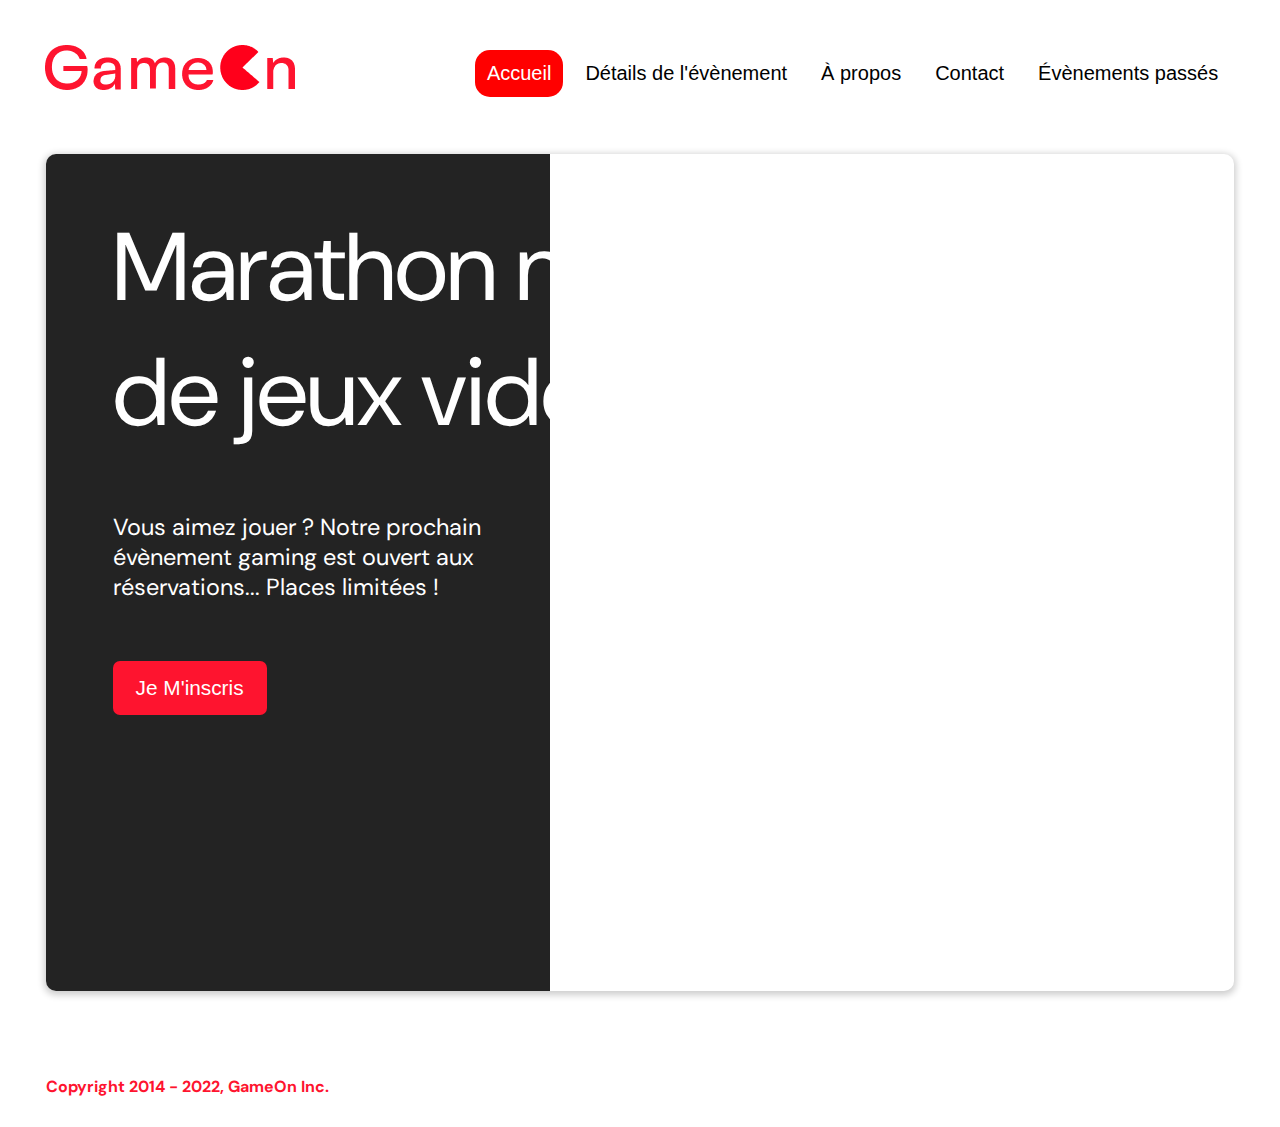
==== starterOnly/index.html @ 1fe6ed71 "first commit" ====
<!DOCTYPE html>
<html lang="en">
  <head>
    <meta charset="utf-8" />
    <title>Reservation</title>
    <meta name="viewport" content="width=device-width,initial-scale=1" />
    <link rel="stylesheet" href="css/modal.css" />
    <link rel="stylesheet" href="https://cdnjs.cloudflare.com/ajax/libs/font-awesome/4.7.0/css/font-awesome.min.css">
    <link
      href="https://fonts.googleapis.com/css?family=DM+Sans"
      rel="stylesheet"
    />
  </head>
  <body>
    <div class="topnav" id="myTopnav">
      <div class="header-logo">
      <img alt="logo" src="src/images/Logo.png" width="auto" height="auto" />
    </div>
    <div class="main-navbar">
      
      <a href="#" class="active"><span>Accueil</span></a>
      <a href="#"><span>Détails de l'évènement</span></a>
      <a href="#"><span>À propos</span></a>
      <a href="#"><span>Contact</span></a>
      <a href="#"><span>Évènements passés</span></a>
      <a href="javascript:void(0);" class="icon" onclick="editNav()">
        <i class="fa fa-bars"></i>
      </a>
    </div>
    </div>
  </div>
    <main>
      <div class="hero-section">
        <div class="hero-content">
          <h1 class="hero-headline">
            Marathon national<br>
            de jeux vidéos
          </h1>
          <p class="hero-text">
            Vous aimez jouer ? Notre prochain évènement gaming est ouvert
            aux réservations... Places limitées !
          </p>
          <button class="btn-signup modal-btn">
            je m'inscris
          </button>
        </div>
        <div class="hero-img">
          <img src="./bg_img.jpg" alt="img" />
        </div>
        <button class="btn-signup modal-btn">
          je m'inscris
        </button>
      </div>

      <div class="bground">
        <div class="content">
          <span class="close"></span>
          <div class="modal-body">
            <form
              name="reserve"
              action="index.html"
              method="get"
              onsubmit="return validate();"
            >
              <div
                class="formData">
                <label>Prénom</label><br>
                <input
                  class="text-control"
                  type="text"
                  id="first"
                  name="first"
                  minlength="2"
                /><br>
              </div>
              <div
                class="formData">
                <label>Nom</label><br>
                <input
                  class="text-control"
                  type="text"
                  id="last"
                  name="last"
                /><br>
              </div>
              <div
                class="formData">
                <label>E-mail</label><br>
                <input
                  class="text-control"
                  type="email"
                  id="email"
                  name="email"
                /><br>
              </div>
              <div
                class="formData">
                <label>Date de naissance</label><br>
                <input
                  class="text-control"
                  type="date"
                  id="birthdate"
                  name="birthdate"
                /><br>
              </div>
              <div
                class="formData">
                <label>À combien de tournois GameOn avez-vous déjà participé ?</label><br>
                <input type="number" class="text-control" id="quantity" name="quantity" min="0" max="99">
              </div>
              <p class="text-label">A quel tournoi souhaitez-vous participer cette année ?</p>
              <div
                class="formData">
                <input
                  class="checkbox-input"
                  type="radio"
                  id="location1"
                  name="location"
                  value="New York"
                />
                <label class="checkbox-label" for="location1">
                  <span class="checkbox-icon"></span>
                  New York</label
                >
                <input
                  class="checkbox-input"
                  type="radio"
                  id="location2"
                  name="location"
                  value="San Francisco"
                />
                <label class="checkbox-label" for="location2">
                  <span class="checkbox-icon"></span>
                  San Francisco</label
                >
                <input
                  class="checkbox-input"
                  type="radio"
                  id="location3"
                  name="location"
                  value="Seattle"
                />
                <label class="checkbox-label" for="location3">
                  <span class="checkbox-icon"></span>
                  Seattle</label
                >
                <input
                  class="checkbox-input"
                  type="radio"
                  id="location4"
                  name="location"
                  value="Chicago"
                />
                <label class="checkbox-label" for="location4">
                  <span class="checkbox-icon"></span>
                  Chicago</label
                >
                <input
                  class="checkbox-input"
                  type="radio"
                  id="location5"
                  name="location"
                  value="Boston"
                />
                <label class="checkbox-label" for="location5">
                  <span class="checkbox-icon"></span>
                  Boston</label
                >
                <input
                  class="checkbox-input"
                  type="radio"
                  id="location6"
                  name="location"
                  value="Portland"
                />
                <label class="checkbox-label" for="location6">
                  <span class="checkbox-icon"></span>
                  Portland</label
                >
              </div>

              <div
                class="formData">
                <input
                  class="checkbox-input"
                  type="checkbox"
                  id="checkbox1"
                  checked
                />
                <label class="checkbox2-label" for="checkbox1" required>
                  <span class="checkbox-icon"></span>
                  J'ai lu et accepté les conditions d'utilisation.
                </label>
                <br>
                <input class="checkbox-input" type="checkbox" id="checkbox2" />
                <label class="checkbox2-label" for="checkbox2">
                  <span class="checkbox-icon"></span>
                  Je Je souhaite être prévenu des prochains évènements.
                </label>
                <br>
              </div>
              <input
                class="btn-submit"
                type="submit"
                class="button"
                value="C'est parti"
              />
            </form>
          </div>
        </div>
      </div>
    </main>
    <footer>
      <p class="copyrights">
        Copyright 2014 - 2022, GameOn Inc.
      </p>
    </footer>
    <script src="js/modal.js"></script>
  </body>
</html>
---- starterOnly/css/modal.css ----
:root {
  --font-default: "DM Sans", Arial, Helvetica, sans-serif;
  --font-slab: var(--font-default);
  --modal-duration: 0.8s;
}
* {
  box-sizing: border-box;
  margin: 0;
  padding: 0;
}
/* Landing Page */

body {
  margin: 0;
  display: flex;
  flex-direction: column;
  background-image: url("background.png");
  font-family: var(--font-default);
  font-size: 18px;
  max-width: 1300px;
  margin: 0 auto;
}

p {
  margin-bottom: 0;
  padding: 0.5vw;
}

img {
  padding-right: 1rem;
}

.topnav {
  overflow: hidden;
  margin: 3.5%;
}
.header-logo {
    float: left;
}
.main-navbar {
    float: right;
}
.topnav a {
  float: left;
  display: block;
  color: #000000;
  text-align: center;
  padding: 12px 12px;
  margin: 5px;
  text-decoration: none;
  font-size: 20px;
  font-family: Roboto, sans-serif;
}

.topnav a:hover {
  background-color: #ff0000;
  color: #ffffff;
  border-radius: 15px;
}

.topnav a.active {
  background-color: #ff0000;
  color: #ffffff;
  border-radius: 15px;
}

.topnav .icon {
  display: none;
}

@media screen and (max-width: 768px) {
  .topnav a {display: none;}
  .topnav a.icon {
    float: right;
    display: block;
  }
}

@media screen and (max-width: 768px) {
  .topnav.responsive {position: relative;}
  .topnav.responsive .icon {
    position: absolute;
    right: 0;
    top: 0;
  }
  .topnav.responsive a {
    float: none;
    display: block;
    text-align: left;
  }
}



 @media screen and (max-width: 540px) {
  .topnav a {display: none;}
  .topnav a.icon {
    float: right;
    display: block;
    margin-top: -15px;
  }
} 

main {
  font-size: 130%;
  font-weight: bolder;
  color: black;
  padding-top: 0.5vw;
  padding-left: 2vw;
  padding-right: 2vw;
  margin: 1px 20px 15px;
  border-radius: 2rem;
  text-align: justify;


}

.modal-btn {
  font-size: 145%;
  background: #fe142f;
  display: flex;
  margin: auto;
  padding: 2em;
  color: #fff;
  padding: 0.75rem 2.5rem;
  border-radius: 1rem;
  cursor: pointer;
}

.modal-btn:hover {
  background: #3876ac;
}

.footer {
  margin: 20px;
  padding: 10px;
  font-family: var(--font-slab);
}

/* Modal form */

.button {
  background: #fe142f;
  margin-top: 0.5em;
  padding: 1em;
  color: #fff;
  border-radius: 15px;
  cursor: pointer;
  font-size: 16px;
}

.button:hover {
  background: #3876ac;
}

.smFont {
  font-size: 16px;
}

.bground {
  display: none;
  position: fixed;
  z-index: 1;
  left: 0;
  top: 0;
  height: 100%;
  width: 100%;
  overflow: auto;
  background-color: rgba(26, 39, 156, 0.4);
}

.content {
  margin: 5% auto;
  width: 100%;
  max-width: 500px;
  animation-name: modalopen;
  animation-duration: var(--modal-duration);
  background: #232323;
  border-radius: 10px;
  overflow: hidden;
  position: relative;
  color: #fff;
  padding-top: 10px;
}

.modal-body {
  padding: 15px 8%;
  margin: 15px auto;
}

label {
  font-family: var(--font-default);
  font-size: 17px;
  font-weight: normal;
  display: inline-block;
  margin-bottom: 11px;
}
input {
  padding: 8px;
  border: 0.8px solid #ccc;
  outline: none;
}
.text-control {
  margin: 0;
  padding: 8px;
  width: 100%;
  border-radius: 8px;
  font-size: 20px;
  height: 48px;
}
.formData[data-error]::after {
  content: attr(data-error);
  font-size: 0.4em;
  color: #e54858;
  display: block;
  margin-top: 7px;
  margin-bottom: 7px;
  text-align: right;
  line-height: 0.3;
  opacity: 0;
  transition: 0.3s;
}
.formData[data-error-visible="true"]::after {
  opacity: 1;
}
.formData[data-error-visible="true"] .text-control {
  border: 2px solid #e54858;
}
/* 
input[data-error]::after {
    content: attr(data-error);
    font-size: 0.4em;
    color: red;
} */
.checkbox-label,
.checkbox2-label {
  position: relative;
  margin-left: 36px;
  font-size: 12px;
  font-weight: normal;
}
.checkbox-label .checkbox-icon,
.checkbox2-label .checkbox-icon {
  display: block;
  width: 20px;
  height: 20px;
  border: 2px solid #279e7a;
  border-radius: 50%;
  text-indent: 29px;
  white-space: nowrap;
  position: absolute;
  left: -30px;
  top: -1px;
  transition: 0.3s;
}
.checkbox-label .checkbox-icon::after,
.checkbox2-label .checkbox-icon::after {
  content: "";
  width: 13px;
  height: 13px;
  background-color: #279e7a;
  border-radius: 50%;
  text-indent: 29px;
  white-space: nowrap;
  position: absolute;
  left: 50%;
  top: 50%;
  transform: translate(-50%, -50%);
  transition: 0.3s;
  opacity: 0;
}
.checkbox-input {
  display: none;
}
.checkbox-input:checked + .checkbox-label .checkbox-icon::after,
.checkbox-input:checked + .checkbox2-label .checkbox-icon::after {
  opacity: 1;
}
.checkbox-input:checked + .checkbox2-label .checkbox-icon {
  background: #279e7a;
}
.checkbox2-label .checkbox-icon {
  border-radius: 4px;
  border: 0;
  background: #c4c4c4;
}
.checkbox2-label .checkbox-icon::after {
  width: 7px;
  height: 4px;
  border-radius: 2px;
  background: transparent;
  border: 2px solid transparent;
  border-bottom-color: #fff;
  border-left-color: #fff;
  transform: rotate(-55deg);
  left: 21%;
  top: 19%;
}
.close {
  position: absolute;
  right: 15px;
  top: 15px;
  width: 32px;
  height: 32px;
  opacity: 1;
  cursor: pointer;
  transform: scale(0.7);
}
.close:before,
.close:after {
  position: absolute;
  left: 15px;
  content: " ";
  height: 33px;
  width: 3px;
  background-color: #fff;
}
.close:before {
  transform: rotate(45deg);
}
.close:after {
  transform: rotate(-45deg);
}
.btn-submit,
.btn-signup {
  background: #fe142f;
  display: block;
  margin: 0 auto;
  border-radius: 7px;
  font-size: 1rem;
  padding: 12px 82px;
  color: #fff;
  cursor: pointer;
  border: 0;
}
/* custom select styles */
.custom-select {
  position: relative;
  font-family: Arial;
  font-size: 1.1rem;
  font-weight: normal;
}

.custom-select select {
  display: none;
}
.select-selected {
  background-color: #fff;
}

/* Style the arrow inside the select element: */
.select-selected:after {
  position: absolute;
  content: "";
  top: 10px;
  right: 13px;
  width: 11px;
  height: 11px;
  border: 3px solid transparent;
  border-bottom-color: #f00;
  border-left-color: #f00;
  transform: rotate(-48deg);
  border-radius: 5px 0 5px 0;
}

/* Point the arrow upwards when the select box is open (active): */
.select-selected.select-arrow-active:after {
  transform: rotate(135deg);
  top: 13px;
}

.select-items div,
.select-selected {
  color: #000;
  padding: 11px 16px;
  border: 1px solid transparent;
  border-color: transparent transparent rgba(0, 0, 0, 0.1) transparent;
  cursor: pointer;
  border-radius: 8px;
  height: 48px;
}

/* Style items (options): */
.select-items {
  position: absolute;
  background-color: #fff;
  top: 89%;
  left: 0;
  right: 0;
  z-index: 99;
}

/* Hide the items when the select box is closed: */
.select-hide {
  display: none;
}

.select-items div:hover,
.same-as-selected {
  background-color: rgba(0, 0, 0, 0.1);
}
/* custom select end */
.text-label {
  font-weight: normal;
  font-size: 16px;
}
.hero-section {
  min-height: 93vh;
  border-radius: 10px;
  display: grid;
  grid-template-columns: repeat(12, 1fr);
  overflow: hidden;
  box-shadow: 0 2px 7px 2px rgba(0, 0, 0, 0.2);
  margin-bottom: 10px;
}
.hero-content {
  padding: 51px 67px;
  grid-column: span 4;
  background: #232323;
  color: #fff;
  position: relative;
  text-align: left;
  min-width: 424px;
}
.hero-content::after {
  content: "";
  width: 100%;
  height: 100%;
  background: #232323;
  position: absolute;
  right: -80px;
  top: 0;
}
.hero-content > * {
  position: relative;
  z-index: 1;
}
.hero-headline {
  font-size: 6rem;
  font-weight: normal;
  white-space: nowrap;
}
.hero-text {
  width: 146%;
  font-weight: normal;
  margin-top: 57px;
  padding: 0;
}
.btn-signup {
  outline: none;
  text-transform: capitalize;
  font-size: 1.3rem;
  padding: 15px 23px;
  margin: 0;
  margin-top: 59px;
}
.hero-img {
  grid-column: span 8;
}
.hero-img img {
  width: 100%;
  height: 100%;
  display: block;
  padding: 0;
}
.copyrights {
  color: #fe142f;
  padding: 0;
  font-size: 1rem;
  margin: 60px 0 30px;
  font-weight: bolder;
}
.hero-section > .btn-signup {
  display: none;
}
footer {
  padding-left: 2vw;
  padding-right: 2vw;
  margin: 0 20px;
}
@media screen and (max-width: 800px) {
  .hero-section {
    display: block;
    box-shadow: unset;
  }
  .hero-content {
    background: #fff;
    color: #000;
    padding: 20px;
  }
  .hero-content::after {
    content: unset;
  }
  .hero-content .btn-signup {
    display: none;
  }
  .hero-headline {
    font-size: 4.5rem;
    white-space: normal;
  }
  .hero-text {
    width: unset;
    font-size: 1.5rem;
  }
  .hero-img img {
    border-radius: 10px;
    margin-top: 40px;
  }
  .hero-section > .btn-signup {
    display: block;
    margin: 32px auto 10px;
    padding: 12px 35px;
  }
  .copyrights {
    margin-top: 50px;
    text-align: center;
  }
}

@keyframes modalopen {
  from {
    opacity: 0;
    transform: translateY(-150px);
  }
  to {
    opacity: 1;
  }
}
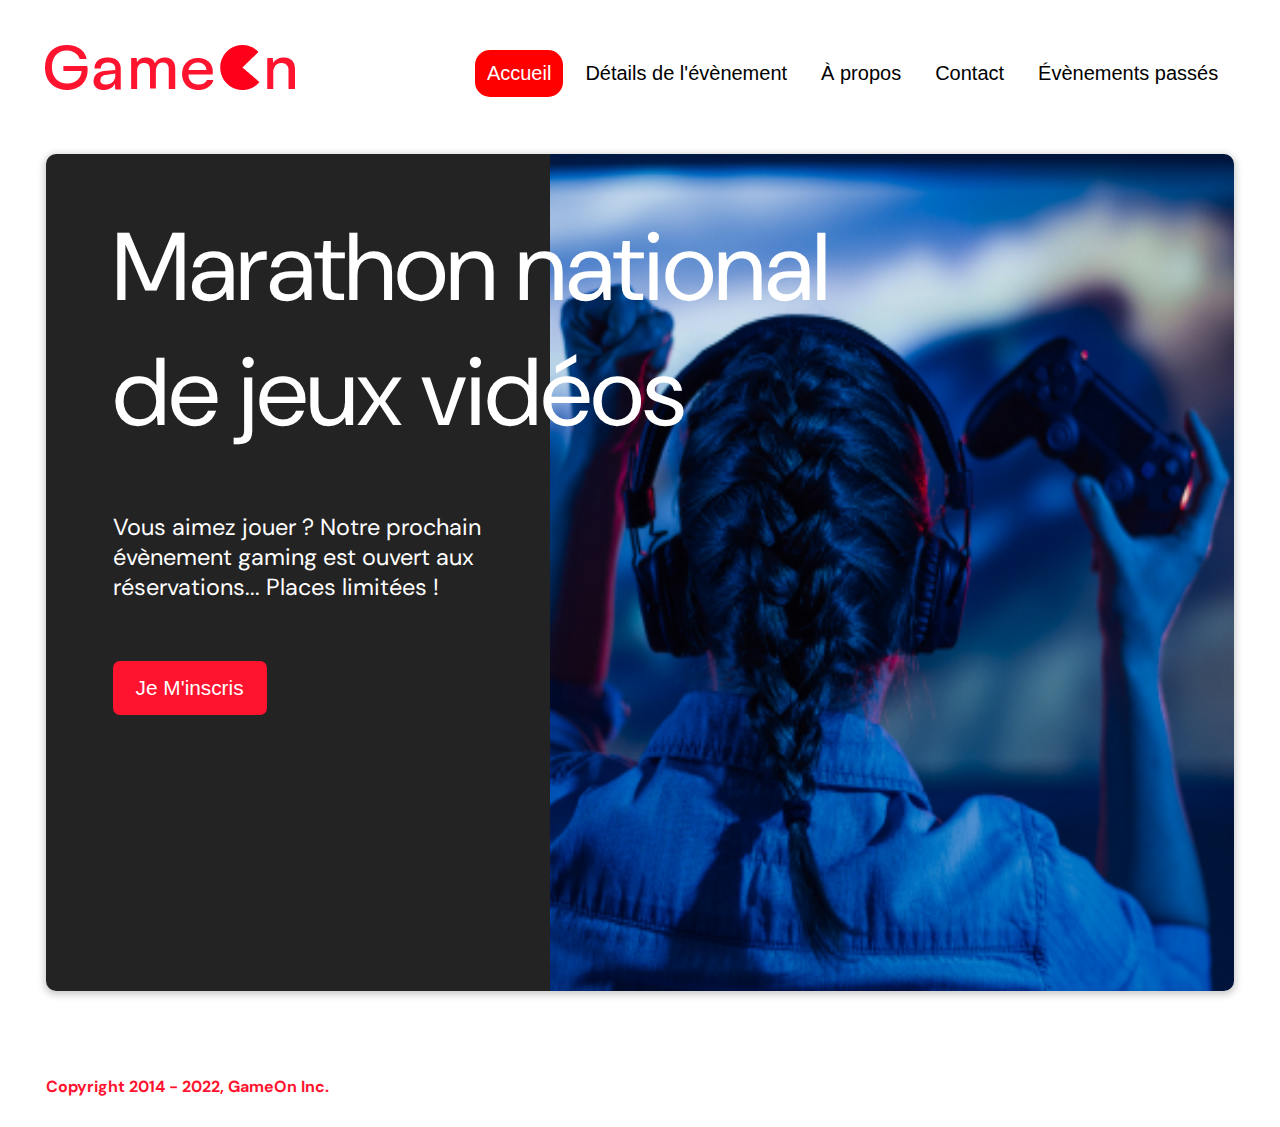
==== commit d66afdb4: "Issue 1: fermer la modal" ====
--- a/starterOnly/index.html
+++ b/starterOnly/index.html
@@ -45,7 +45,7 @@
           </button>
         </div>
         <div class="hero-img">
-          <img src="./bg_img.jpg" alt="img" />
+          <img src="src/images/bg_img.jpg" alt="img" />
         </div>
         <button class="btn-signup modal-btn">
           je m'inscris
